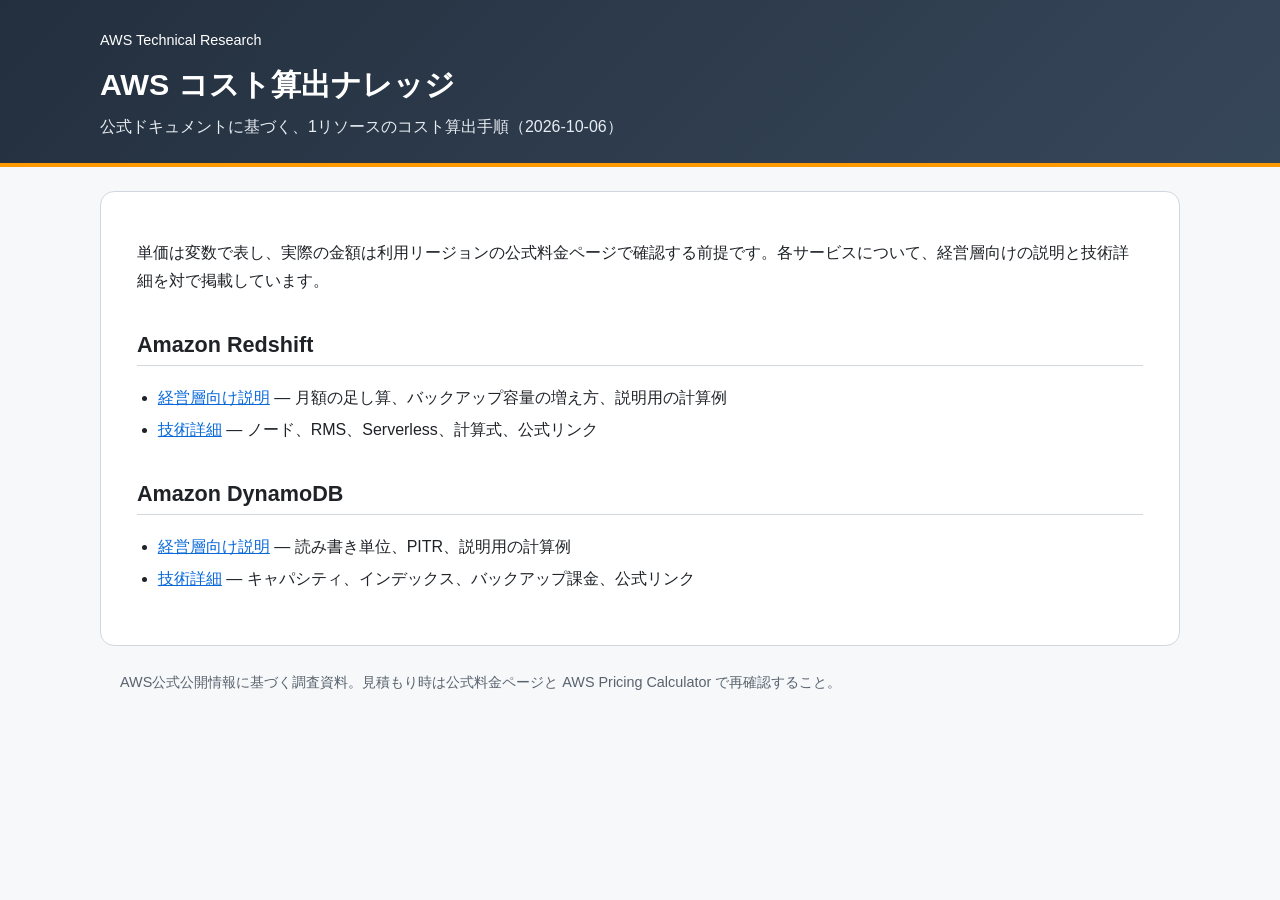
==== cost/index.html @ fc91d546 "Publish Redshift and DynamoDB cost-calculation pages Add executive and technical HTML pages for AWS " ====
<!doctype html>
<html lang="ja">
<head>
<meta charset="utf-8">
<meta name="viewport" content="width=device-width,initial-scale=1">
<title>AWS コスト算出ナレッジ</title>
<link rel="stylesheet" href="style.css">
</head>
<body>
<header>
<div class="wrap">
<p class="crumb"><a href="../">AWS Technical Research</a></p>
<h1>AWS コスト算出ナレッジ</h1>
<p class="sub">公式ドキュメントに基づく、1リソースのコスト算出手順（2026-10-06）</p>
</div>
</header>
<main>
<article>
<p>単価は変数で表し、実際の金額は利用リージョンの公式料金ページで確認する前提です。各サービスについて、経営層向けの説明と技術詳細を対で掲載しています。</p>
<h2>Amazon Redshift</h2>
<ul>
<li><a href="redshift/executive/">経営層向け説明</a> — 月額の足し算、バックアップ容量の増え方、説明用の計算例</li>
<li><a href="redshift/">技術詳細</a> — ノード、RMS、Serverless、計算式、公式リンク</li>
</ul>
<h2>Amazon DynamoDB</h2>
<ul>
<li><a href="dynamodb/executive/">経営層向け説明</a> — 読み書き単位、PITR、説明用の計算例</li>
<li><a href="dynamodb/">技術詳細</a> — キャパシティ、インデックス、バックアップ課金、公式リンク</li>
</ul>
</article>
</main>
<footer>AWS公式公開情報に基づく調査資料。見積もり時は公式料金ページと AWS Pricing Calculator で再確認すること。</footer>
</body>
</html>
---- cost/style.css ----
:root{--bg:#f6f8fa;--panel:#fff;--text:#1f2328;--muted:#59636e;--line:#d0d7de;--link:#0969da;--aws:#232f3e;--orange:#ff9900;--warn:#c00000}
*{box-sizing:border-box}
html{scroll-behavior:smooth}
body{margin:0;background:var(--bg);color:var(--text);font-family:-apple-system,BlinkMacSystemFont,"Segoe UI","Hiragino Sans","Noto Sans JP",Arial,sans-serif;line-height:1.75}
header{background:linear-gradient(135deg,var(--aws),#37475a);color:#fff;border-bottom:4px solid var(--orange);padding:28px 20px 22px}
header .wrap,main,footer{max-width:1080px;margin-left:auto;margin-right:auto}
header h1{margin:0;font-size:clamp(1.35rem,2.6vw,1.9rem);line-height:1.35}
header .sub{margin:.45rem 0 0;color:#e8edf2}
.crumb{margin:0 0 .7rem;font-size:.9rem}
.crumb a{color:#fff;text-decoration:none}
.crumb a:hover{text-decoration:underline}
.switch{display:flex;flex-wrap:wrap;gap:8px;margin-top:14px}
.switch a{display:inline-block;text-decoration:none;border-radius:999px;padding:6px 12px;font-size:.88rem;font-weight:650;border:1px solid transparent}
.switch a.current{background:var(--orange);color:#232f3e}
.switch a.other{background:transparent;color:#fff;border-color:#ffffff66}
.switch a.other:hover{background:#ffffff18}
main{background:var(--panel);border:1px solid var(--line);border-radius:14px;margin:24px auto;padding:clamp(18px,3vw,36px)}
h2,h3,h4{line-height:1.35;scroll-margin-top:16px}
h2{margin-top:2.2rem;border-bottom:1px solid var(--line);padding-bottom:.35rem;font-size:1.35rem}
h3{margin-top:1.7rem;font-size:1.12rem}
h4{margin-top:1.3rem}
p{margin:.7rem 0}
a{color:var(--link)}
ul,ol{padding-left:1.3rem}
li{margin:.28rem 0}
blockquote,.note{margin:1rem 0;padding:.75rem 1rem;border-left:4px solid var(--orange);background:#fff8e6}
.warn,.provisional{color:var(--warn);font-weight:700}
.warn a{color:inherit}
.formula{font-family:ui-monospace,SFMono-Regular,"Cascadia Mono",Menlo,Consolas,monospace;background:#f6f8fa;border-left:4px solid var(--link);padding:.65rem .9rem;margin:1rem 0;overflow-x:auto;line-height:1.55;font-size:.92rem}
figure{margin:1.2rem 0}
figure img{max-width:100%;height:auto;display:block;border:1px solid var(--line);border-radius:10px;background:#fff}
figcaption{color:var(--muted);font-size:.88rem;margin-top:.4rem}
.table-wrap{overflow-x:auto;margin:1rem 0}
table{border-collapse:collapse;width:100%;font-size:.92rem}
th,td{border:1px solid var(--line);padding:8px 10px;vertical-align:top;text-align:left}
th{background:#f0f3f6}
tr:nth-child(even) td{background:#fbfcfd}
tr.total td{background:#fff4d6;font-weight:700}
td p,th p{margin:.2rem 0}
td p:first-child,th p:first-child{margin-top:0}
td p:last-child,th p:last-child{margin-bottom:0}
footer{max-width:1080px;margin:0 auto 36px;padding:0 20px;color:var(--muted);font-size:.9rem}
@media(max-width:700px){header{padding:20px 14px}main{margin:12px;padding:16px}table{font-size:.84rem}}
@media print{header .switch,.crumb{display:none}body{background:#fff}main{border:0}}
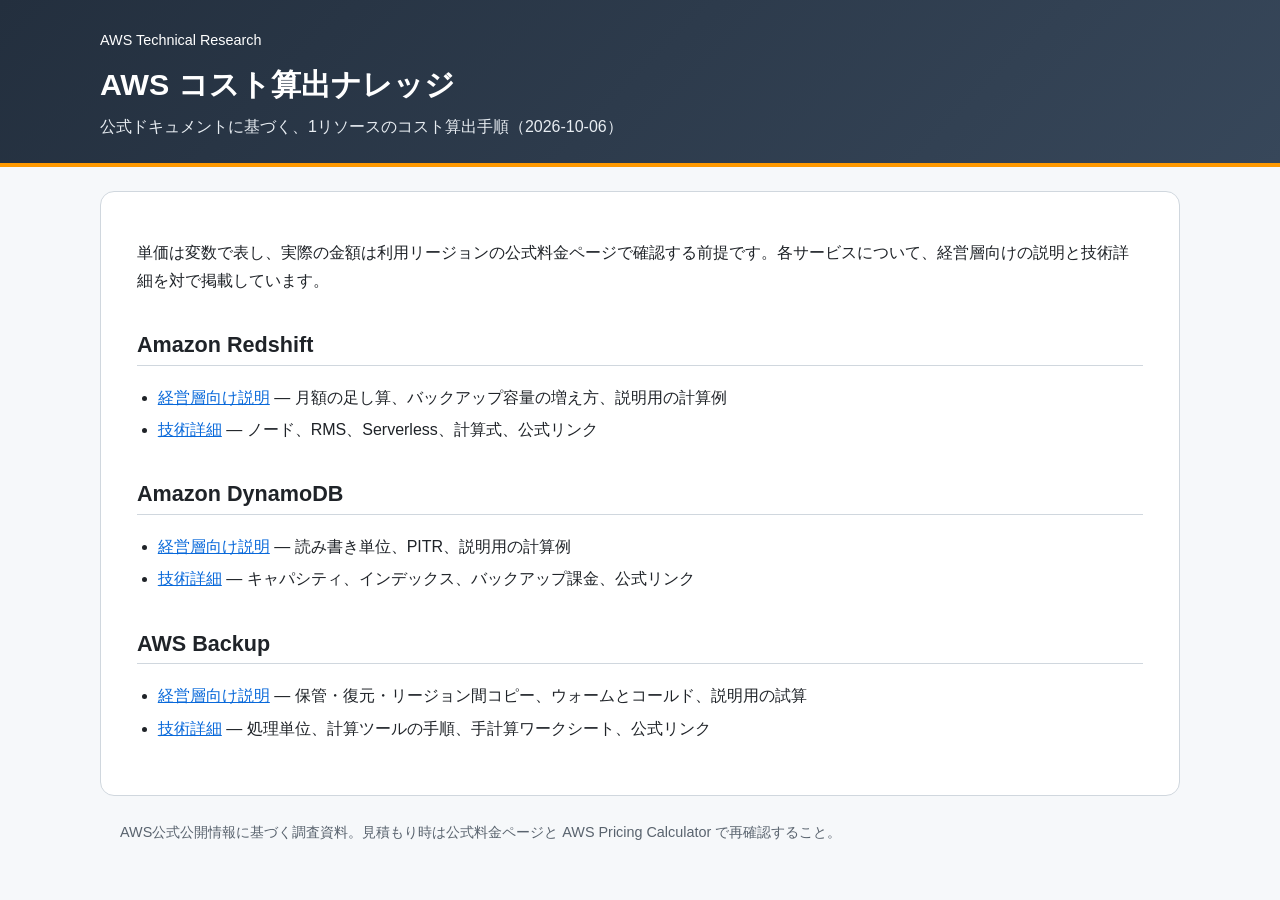
==== commit 1898fef8: "Add AWS Backup cost-calculation pages Publish executive and engineer pages for AWS Backup pricing, w" ====
--- a/cost/index.html
+++ b/cost/index.html
@@ -27,6 +27,11 @@
 <li><a href="dynamodb/executive/">経営層向け説明</a> — 読み書き単位、PITR、説明用の計算例</li>
 <li><a href="dynamodb/">技術詳細</a> — キャパシティ、インデックス、バックアップ課金、公式リンク</li>
 </ul>
+<h2>AWS Backup</h2>
+<ul>
+<li><a href="aws-backup/executive/">経営層向け説明</a> — 保管・復元・リージョン間コピー、ウォームとコールド、説明用の試算</li>
+<li><a href="aws-backup/">技術詳細</a> — 処理単位、計算ツールの手順、手計算ワークシート、公式リンク</li>
+</ul>
 </article>
 </main>
 <footer>AWS公式公開情報に基づく調査資料。見積もり時は公式料金ページと AWS Pricing Calculator で再確認すること。</footer>
--- a/cost/style.css
+++ b/cost/style.css
@@ -42,3 +42,14 @@
 footer{max-width:1080px;margin:0 auto 36px;padding:0 20px;color:var(--muted);font-size:.9rem}
 @media(max-width:700px){header{padding:20px 14px}main{margin:12px;padding:16px}table{font-size:.84rem}}
 @media print{header .switch,.crumb{display:none}body{background:#fff}main{border:0}}
+/* AWS Backup pages: keep diagram SVG and wide tables independent of global element rules */
+.awsb svg,.awsb svg *{box-sizing:content-box}
+.awsb svg text,.awsb svg tspan{font-family:-apple-system,BlinkMacSystemFont,"Segoe UI","Hiragino Sans","Noto Sans JP","WenQuanYi Micro Hei","Droid Sans Fallback",Arial,sans-serif}
+.awsb .diagram{margin:1.2rem 0}
+.awsb .diagram svg{display:block;width:100%;height:auto;background:#fff;border:1px solid var(--line);border-radius:10px}
+.awsb .only-phone{display:none}
+.awsb a,.awsb .formula{overflow-wrap:anywhere}
+.awsb .table-wrap{overflow-x:auto;-webkit-overflow-scrolling:touch;max-width:100%}
+.awsb table.wide{min-width:760px}
+.awsb table.sheet{min-width:980px}
+@media(max-width:700px){.awsb .only-desk{display:none}.awsb .only-phone{display:block}}
